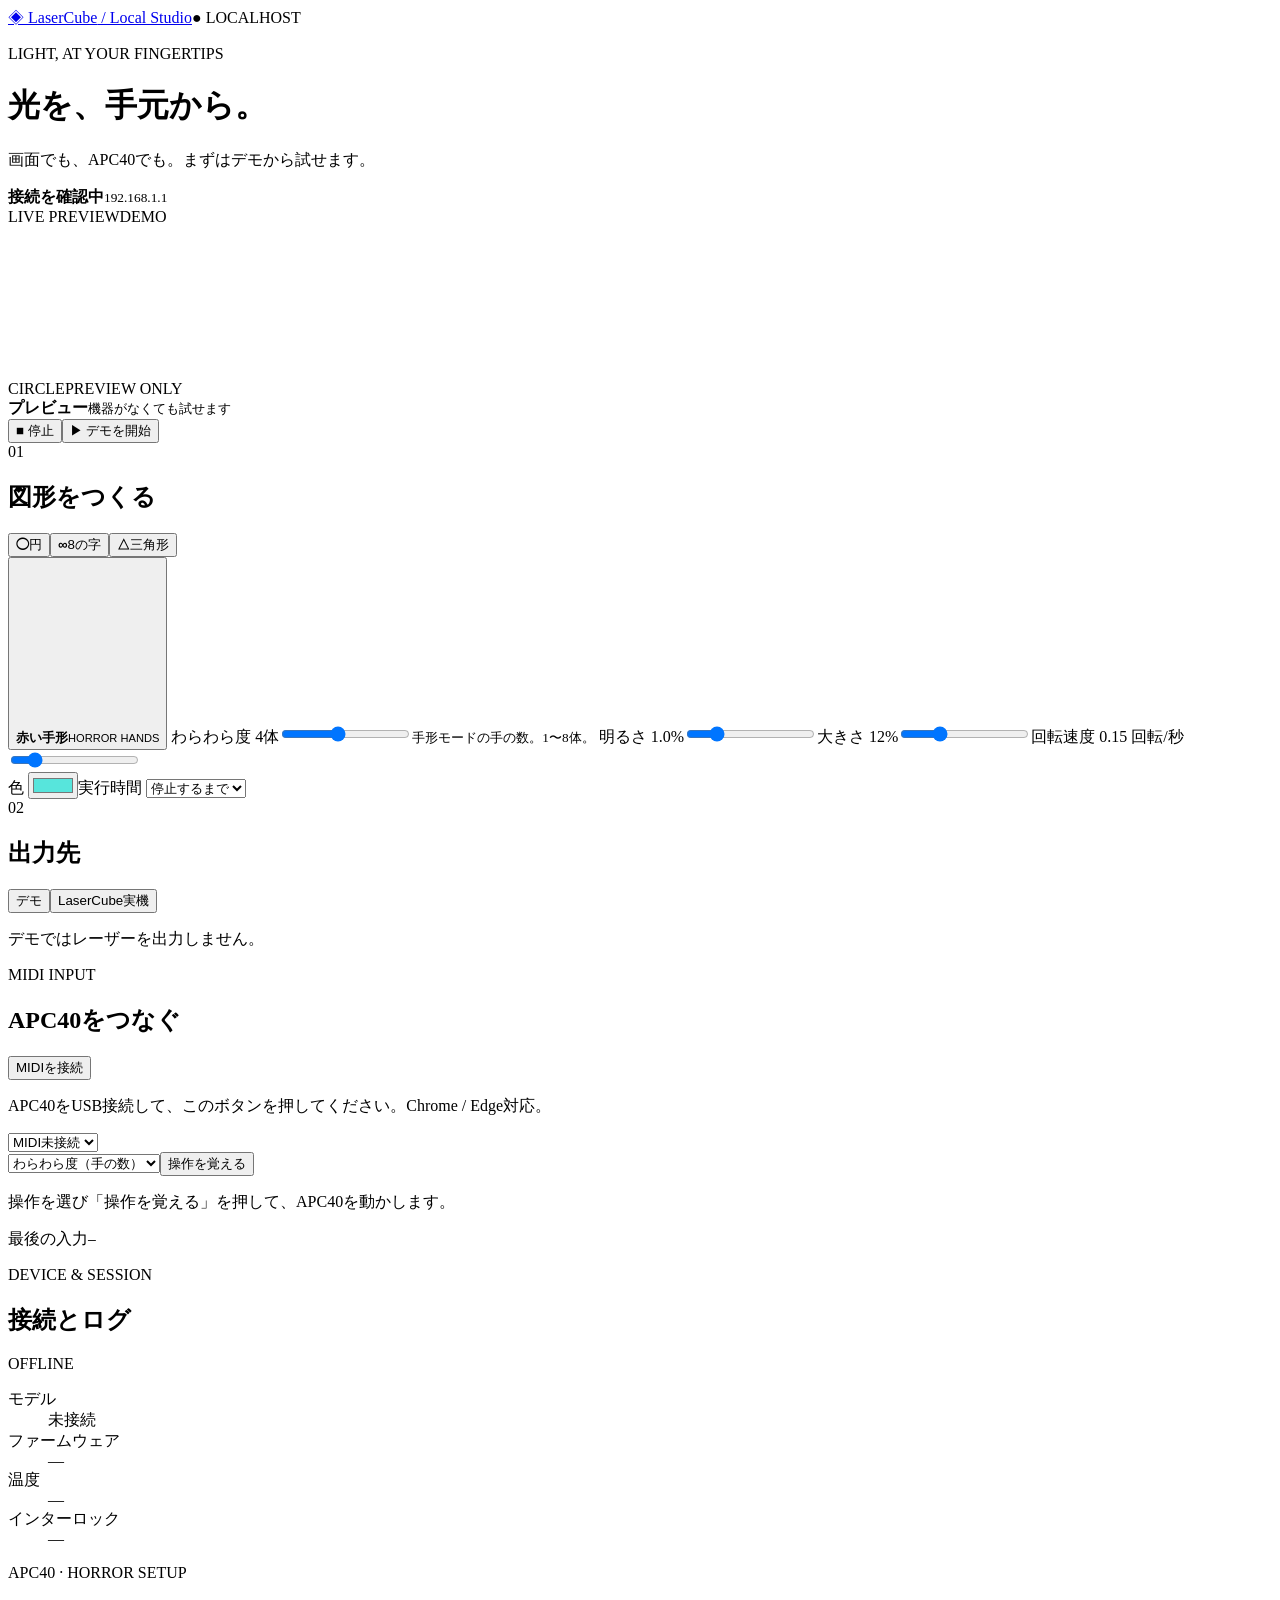
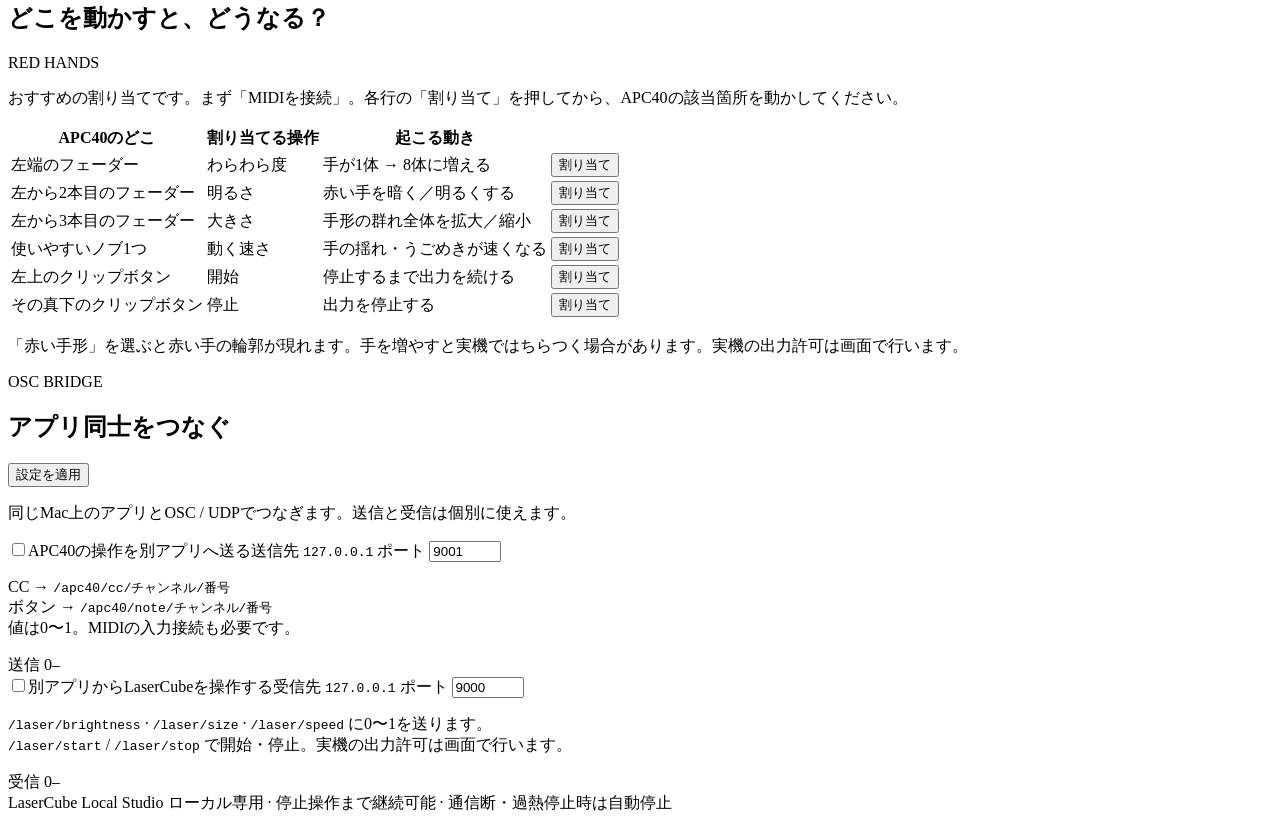
==== static/index.html @ fa71aec2 "Add local LaserCube controller with MIDI and OSC support" ====
<!doctype html>
<html lang="ja">
<head>
  <meta charset="utf-8"><meta name="viewport" content="width=device-width,initial-scale=1">
  <title>LaserCube Local Studio</title><link rel="stylesheet" href="/style.css"><link rel="stylesheet" href="/osc.css"><link rel="stylesheet" href="/horror.css">
</head>
<body>
  <header><a class="brand" href="/">◈ <span>LaserCube<span class="brand-light"> / Local Studio</span></span></a><span class="local">● LOCALHOST</span></header>
  <main>
    <div class="intro"><div><p class="eyebrow">LIGHT, AT YOUR FINGERTIPS</p><h1>光を、手元から。</h1><p class="muted">画面でも、APC40でも。まずはデモから試せます。</p></div><div class="connection"><span id="connection-dot" class="dot"></span><div><strong id="connection-title">接続を確認中</strong><small id="device-address">192.168.1.1</small></div></div></div>
    <div class="studio">
      <section class="preview-panel"><div class="panel-top"><span>LIVE PREVIEW</span><span id="mode-badge" class="pill">DEMO</span></div><div class="canvas-wrap"><canvas id="preview" aria-label="レーザー図形のプレビュー"></canvas><div class="canvas-caption"><span id="preview-label">CIRCLE</span><span id="run-label">PREVIEW ONLY</span></div></div><div class="transport"><div><strong id="transport-title">プレビュー</strong><small id="transport-detail">機器がなくても試せます</small></div><div class="transport-buttons"><button id="stop" class="stop">■ 停止</button><button id="start" class="primary">▶ デモを開始</button></div></div></section>
      <aside class="controls"><div class="section-heading"><span>01</span><h2>図形をつくる</h2></div><div class="presets"><button class="preset selected" data-shape="circle"><b>◯</b>円</button><button class="preset" data-shape="eight"><b>∞</b>8の字</button><button class="preset" data-shape="triangle"><b>△</b>三角形</button></div><button class="hand-preset" data-shape="hands"><svg viewBox="-1.25 -1.5 2.5 2.9" aria-hidden="true"><path id="hand-icon"></path></svg><span><strong>赤い手形</strong><small>HORROR HANDS</small></span></button>
<label class="range-label">わらわら度 <output id="density-value">4体</output><input id="density" type="range" min="1" max="8" step="1" value="4"><small class="hint">手形モードの手の数。1〜8体。</small></label>
<label class="range-label">明るさ <output id="brightness-value">1.0%</output><input id="brightness" type="range" min="0" max="5" step="0.1" value="1"></label><label class="range-label">大きさ <output id="scale-value">12%</output><input id="scale" type="range" min="5" max="30" step="1" value="12"></label><label class="range-label"><span id="speed-caption">回転速度</span> <output id="speed-value">0.15 回転/秒</output><input id="speed" type="range" min="0" max="1" step="0.01" value="0.15"></label><div class="inline-fields"><label>色 <input id="colour" type="color" value="#57e5dc"></label><label>実行時間 <select id="duration"><option value="0" selected>停止するまで</option><option value="5">5秒</option><option value="15">15秒</option><option value="30">30秒</option></select></label></div><div class="mode-block"><div class="section-heading"><span>02</span><h2>出力先</h2></div><div class="mode-select"><button id="demo-mode" class="selected">デモ</button><button id="real-mode">LaserCube実機</button></div><p id="mode-description" class="hint">デモではレーザーを出力しません。</p><div id="arm-panel" hidden><label class="check"><input id="safety" type="checkbox">投影先と緊急停止手段を確認しました</label><p class="hint">低出力でも目に危険です。他のレーザー操作アプリを終了して使用してください。</p><button id="arm" class="outline full">実機への出力操作を許可</button></div></div></aside>
    </div>
    <div class="bottom-grid"><section class="card"><div class="card-heading"><div><p class="eyebrow">MIDI INPUT</p><h2>APC40をつなぐ</h2></div><button id="midi-connect" class="outline">MIDIを接続</button></div><p id="midi-status" class="hint">APC40をUSB接続して、このボタンを押してください。Chrome / Edge対応。</p><select id="midi-device" aria-label="MIDI入力機器"><option>MIDI未接続</option></select><div class="learn-row"><select id="learn-action" aria-label="割り当てる操作"><option value="density">わらわら度（手の数）</option><option value="brightness">明るさ</option><option value="scale">大きさ</option><option value="speed">回転速度</option><option value="next">図形を切り替える</option><option value="start">開始</option><option value="stop">停止</option></select><button id="learn" class="outline">操作を覚える</button></div><p id="learn-help" class="hint">操作を選び「操作を覚える」を押して、APC40を動かします。</p><div id="bindings" class="bindings"></div><div class="midi-last"><span>最後の入力</span><code id="midi-last">—</code></div></section><section class="card"><div class="card-heading"><div><p class="eyebrow">DEVICE & SESSION</p><h2>接続とログ</h2></div><span id="device-pill" class="pill light">OFFLINE</span></div><dl class="device-data"><div><dt>モデル</dt><dd id="device-model">未接続</dd></div><div><dt>ファームウェア</dt><dd id="device-fw">—</dd></div><div><dt>温度</dt><dd id="device-temp">—</dd></div><div><dt>インターロック</dt><dd id="device-lock">—</dd></div></dl><div id="events" class="events" aria-live="polite"></div></section></div>
    <section class="card horror-guide">
  <div class="card-heading"><div><p class="eyebrow">APC40 · HORROR SETUP</p><h2>どこを動かすと、どうなる？</h2></div><span class="pill horror-pill">RED HANDS</span></div>
  <p class="hint">おすすめの割り当てです。まず「MIDIを接続」。各行の「割り当て」を押してから、APC40の該当箇所を動かしてください。</p>
  <div class="guide-scroll"><table><thead><tr><th>APC40のどこ</th><th>割り当てる操作</th><th>起こる動き</th><th></th></tr></thead><tbody>
    <tr><td>左端のフェーダー</td><td>わらわら度</td><td>手が1体 → 8体に増える</td><td><button data-learn="density" class="outline">割り当て</button></td></tr>
    <tr><td>左から2本目のフェーダー</td><td>明るさ</td><td>赤い手を暗く／明るくする</td><td><button data-learn="brightness" class="outline">割り当て</button></td></tr>
    <tr><td>左から3本目のフェーダー</td><td>大きさ</td><td>手形の群れ全体を拡大／縮小</td><td><button data-learn="scale" class="outline">割り当て</button></td></tr>
    <tr><td>使いやすいノブ1つ</td><td>動く速さ</td><td>手の揺れ・うごめきが速くなる</td><td><button data-learn="speed" class="outline">割り当て</button></td></tr>
    <tr><td>左上のクリップボタン</td><td>開始</td><td>停止するまで出力を続ける</td><td><button data-learn="start" class="outline">割り当て</button></td></tr>
    <tr><td>その真下のクリップボタン</td><td>停止</td><td>出力を停止する</td><td><button data-learn="stop" class="outline">割り当て</button></td></tr>
  </tbody></table></div>
  <p class="hint">「赤い手形」を選ぶと赤い手の輪郭が現れます。手を増やすと実機ではちらつく場合があります。実機の出力許可は画面で行います。</p>
</section>
<section class="card osc-card"><div class="card-heading"><div><p class="eyebrow">OSC BRIDGE</p><h2>アプリ同士をつなぐ</h2></div><button id="osc-save" class="outline">設定を適用</button></div><p class="hint">同じMac上のアプリとOSC / UDPでつなぎます。送信と受信は個別に使えます。</p><div class="osc-columns"><div><label class="check"><input id="osc-tx" type="checkbox">APC40の操作を別アプリへ送る</label><label class="osc-port">送信先 <code>127.0.0.1</code> ポート <input id="osc-tx-port" type="number" min="1024" max="65535" value="9001"></label><p class="hint">CC → <code>/apc40/cc/チャンネル/番号</code><br>ボタン → <code>/apc40/note/チャンネル/番号</code><br>値は0〜1。MIDIの入力接続も必要です。</p><div class="midi-last"><span id="osc-sent">送信 0</span><code id="osc-last-tx">—</code></div></div><div><label class="check"><input id="osc-rx" type="checkbox">別アプリからLaserCubeを操作する</label><label class="osc-port">受信先 <code>127.0.0.1</code> ポート <input id="osc-rx-port" type="number" min="1024" max="65535" value="9000"></label><p class="hint"><code>/laser/brightness</code> · <code>/laser/size</code> · <code>/laser/speed</code> に0〜1を送ります。<br><code>/laser/start</code> / <code>/laser/stop</code> で開始・停止。実機の出力許可は画面で行います。</p><div class="midi-last"><span id="osc-received">受信 0</span><code id="osc-last-rx">—</code></div></div></div><p id="osc-error" class="hint" role="status" hidden></p></section>
    <p id="thermal-notice" class="hint" role="status" hidden></p>
    <p id="message" class="message" role="status" hidden></p>
  </main><footer>LaserCube Local Studio <span>ローカル専用 · 停止操作まで継続可能 · 通信断・過熱停止時は自動停止</span></footer>
  <script src="/app.js"></script>
</body></html>
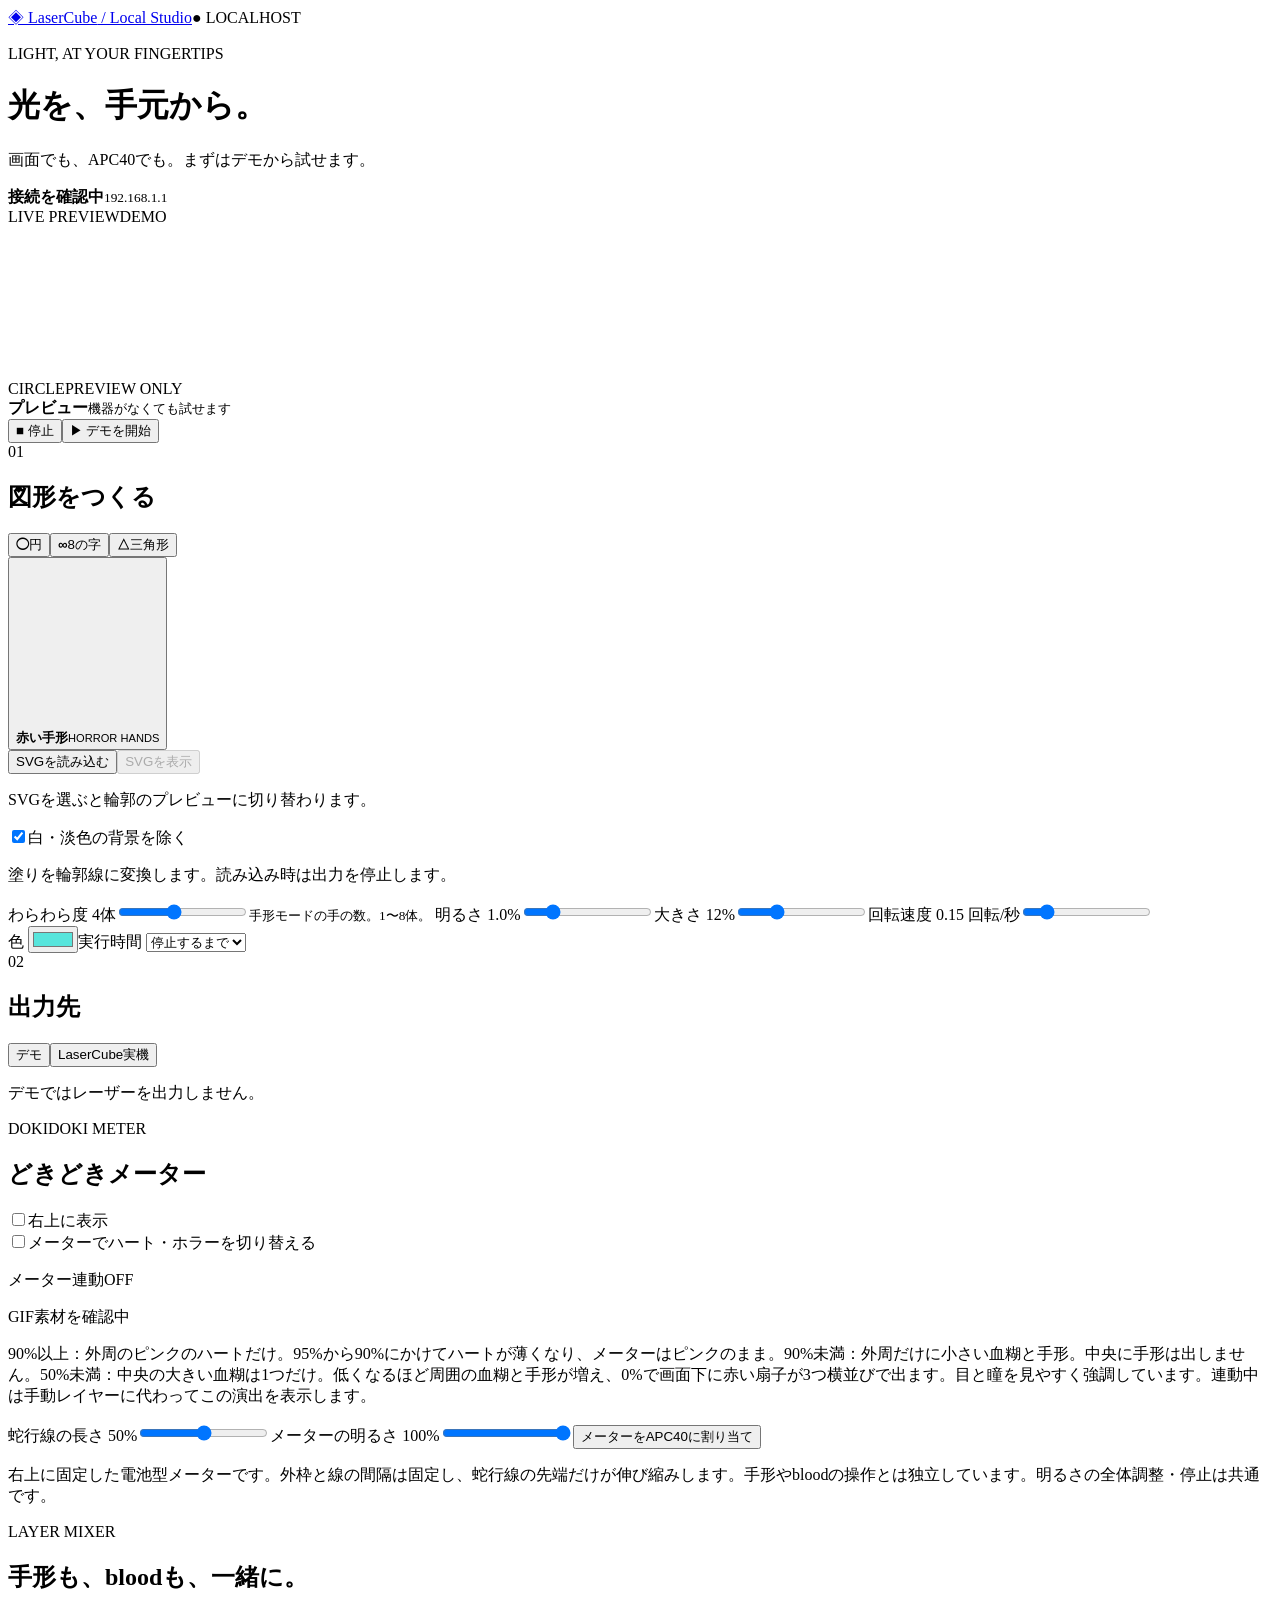
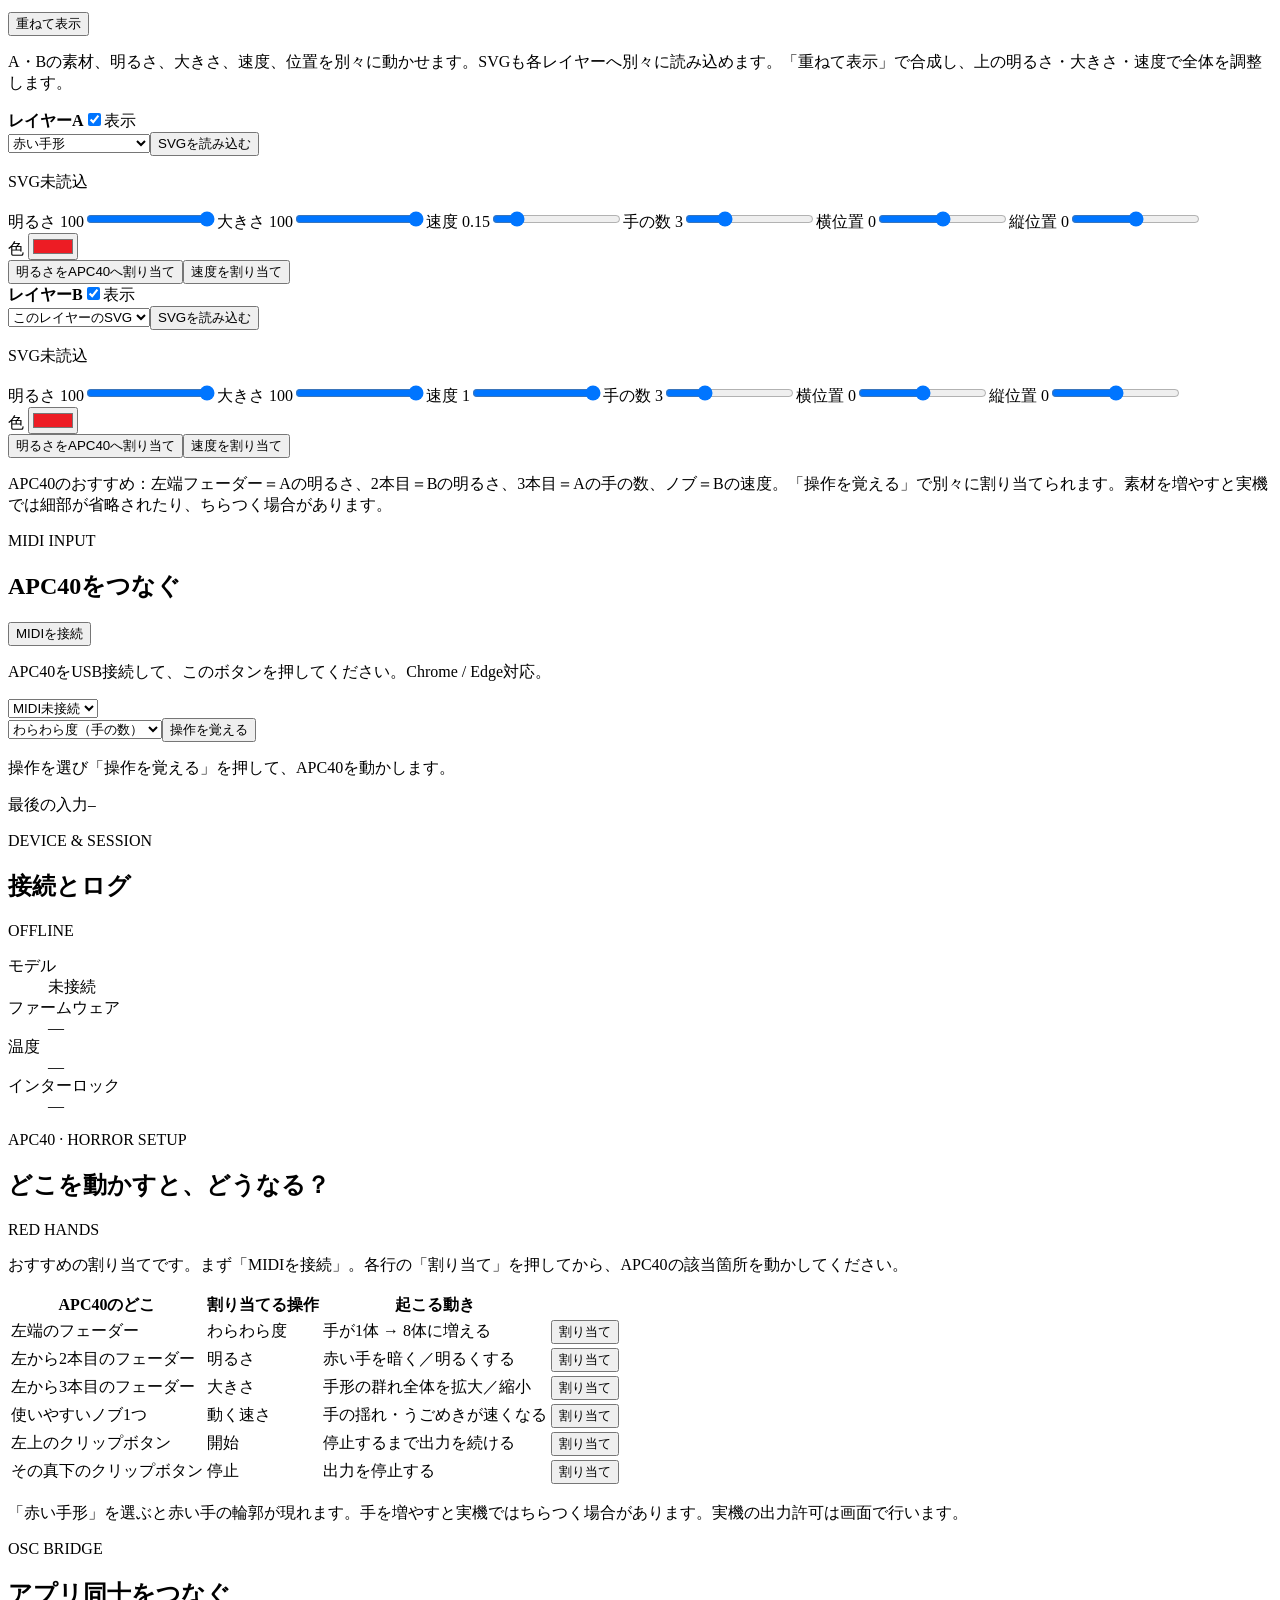
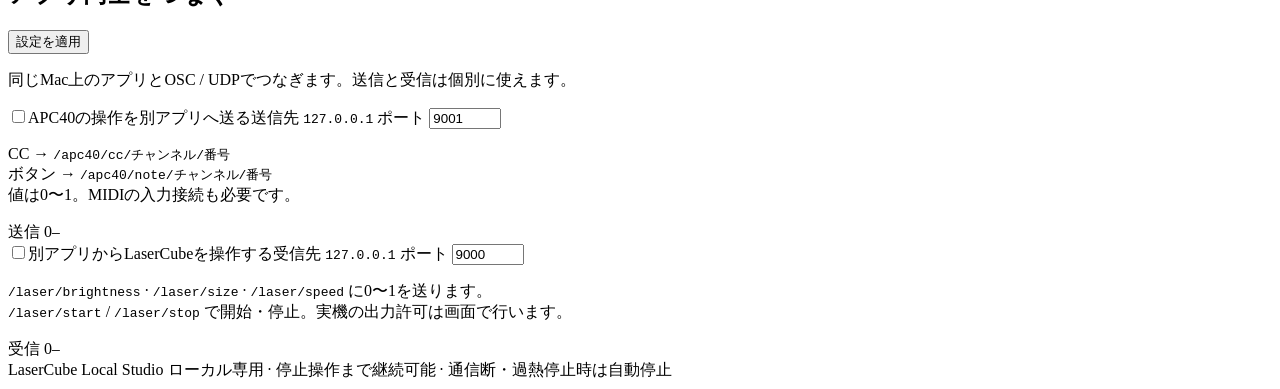
==== commit bd0cc41d: "Add reproducible meter-driven horror show with bundled GIF assets" ====
--- a/static/index.html
+++ b/static/index.html
@@ -11,10 +11,13 @@
     <div class="studio">
       <section class="preview-panel"><div class="panel-top"><span>LIVE PREVIEW</span><span id="mode-badge" class="pill">DEMO</span></div><div class="canvas-wrap"><canvas id="preview" aria-label="レーザー図形のプレビュー"></canvas><div class="canvas-caption"><span id="preview-label">CIRCLE</span><span id="run-label">PREVIEW ONLY</span></div></div><div class="transport"><div><strong id="transport-title">プレビュー</strong><small id="transport-detail">機器がなくても試せます</small></div><div class="transport-buttons"><button id="stop" class="stop">■ 停止</button><button id="start" class="primary">▶ デモを開始</button></div></div></section>
       <aside class="controls"><div class="section-heading"><span>01</span><h2>図形をつくる</h2></div><div class="presets"><button class="preset selected" data-shape="circle"><b>◯</b>円</button><button class="preset" data-shape="eight"><b>∞</b>8の字</button><button class="preset" data-shape="triangle"><b>△</b>三角形</button></div><button class="hand-preset" data-shape="hands"><svg viewBox="-1.25 -1.5 2.5 2.9" aria-hidden="true"><path id="hand-icon"></path></svg><span><strong>赤い手形</strong><small>HORROR HANDS</small></span></button>
+<div class="svg-tools"><div class="svg-buttons"><button id="svg-load" class="outline">SVGを読み込む</button><button id="svg-preset" class="outline" data-shape="svg" disabled>SVGを表示</button></div><input id="svg-file" type="file" accept=".svg,image/svg+xml" hidden><p id="svg-info" class="hint" aria-live="polite">SVGを選ぶと輪郭のプレビューに切り替わります。</p><label class="check"><input id="svg-ignore-pale" type="checkbox" checked>白・淡色の背景を除く</label><p id="svg-notes" class="hint">塗りを輪郭線に変換します。読み込み時は出力を停止します。</p></div>
 <label class="range-label">わらわら度 <output id="density-value">4体</output><input id="density" type="range" min="1" max="8" step="1" value="4"><small class="hint">手形モードの手の数。1〜8体。</small></label>
-<label class="range-label">明るさ <output id="brightness-value">1.0%</output><input id="brightness" type="range" min="0" max="5" step="0.1" value="1"></label><label class="range-label">大きさ <output id="scale-value">12%</output><input id="scale" type="range" min="5" max="30" step="1" value="12"></label><label class="range-label"><span id="speed-caption">回転速度</span> <output id="speed-value">0.15 回転/秒</output><input id="speed" type="range" min="0" max="1" step="0.01" value="0.15"></label><div class="inline-fields"><label>色 <input id="colour" type="color" value="#57e5dc"></label><label>実行時間 <select id="duration"><option value="0" selected>停止するまで</option><option value="5">5秒</option><option value="15">15秒</option><option value="30">30秒</option></select></label></div><div class="mode-block"><div class="section-heading"><span>02</span><h2>出力先</h2></div><div class="mode-select"><button id="demo-mode" class="selected">デモ</button><button id="real-mode">LaserCube実機</button></div><p id="mode-description" class="hint">デモではレーザーを出力しません。</p><div id="arm-panel" hidden><label class="check"><input id="safety" type="checkbox">投影先と緊急停止手段を確認しました</label><p class="hint">低出力でも目に危険です。他のレーザー操作アプリを終了して使用してください。</p><button id="arm" class="outline full">実機への出力操作を許可</button></div></div></aside>
+<label class="range-label"><span id="brightness-caption">明るさ</span> <output id="brightness-value">1.0%</output><input id="brightness" type="range" min="0" max="5" step="0.1" value="1"></label><label class="range-label"><span id="scale-caption">大きさ</span> <output id="scale-value">12%</output><input id="scale" type="range" min="5" max="30" step="1" value="12"></label><label class="range-label"><span id="speed-caption">回転速度</span> <output id="speed-value">0.15 回転/秒</output><input id="speed" type="range" min="0" max="1" step="0.01" value="0.15"></label><div class="inline-fields"><label>色 <input id="colour" type="color" value="#57e5dc"></label><label>実行時間 <select id="duration"><option value="0" selected>停止するまで</option><option value="5">5秒</option><option value="15">15秒</option><option value="30">30秒</option></select></label></div><div class="mode-block"><div class="section-heading"><span>02</span><h2>出力先</h2></div><div class="mode-select"><button id="demo-mode" class="selected">デモ</button><button id="real-mode">LaserCube実機</button></div><p id="mode-description" class="hint">デモではレーザーを出力しません。</p><div id="arm-panel" hidden><label class="check"><input id="safety" type="checkbox">投影先と緊急停止手段を確認しました</label><p class="hint">低出力でも目に危険です。他のレーザー操作アプリを終了して使用してください。</p><button id="arm" class="outline full">実機への出力操作を許可</button></div></div></aside>
     </div>
-    <div class="bottom-grid"><section class="card"><div class="card-heading"><div><p class="eyebrow">MIDI INPUT</p><h2>APC40をつなぐ</h2></div><button id="midi-connect" class="outline">MIDIを接続</button></div><p id="midi-status" class="hint">APC40をUSB接続して、このボタンを押してください。Chrome / Edge対応。</p><select id="midi-device" aria-label="MIDI入力機器"><option>MIDI未接続</option></select><div class="learn-row"><select id="learn-action" aria-label="割り当てる操作"><option value="density">わらわら度（手の数）</option><option value="brightness">明るさ</option><option value="scale">大きさ</option><option value="speed">回転速度</option><option value="next">図形を切り替える</option><option value="start">開始</option><option value="stop">停止</option></select><button id="learn" class="outline">操作を覚える</button></div><p id="learn-help" class="hint">操作を選び「操作を覚える」を押して、APC40を動かします。</p><div id="bindings" class="bindings"></div><div class="midi-last"><span>最後の入力</span><code id="midi-last">—</code></div></section><section class="card"><div class="card-heading"><div><p class="eyebrow">DEVICE & SESSION</p><h2>接続とログ</h2></div><span id="device-pill" class="pill light">OFFLINE</span></div><dl class="device-data"><div><dt>モデル</dt><dd id="device-model">未接続</dd></div><div><dt>ファームウェア</dt><dd id="device-fw">—</dd></div><div><dt>温度</dt><dd id="device-temp">—</dd></div><div><dt>インターロック</dt><dd id="device-lock">—</dd></div></dl><div id="events" class="events" aria-live="polite"></div></section></div>
+    <section class="card meter-controls"><div class="card-heading"><div><p class="eyebrow">DOKIDOKI METER</p><h2>どきどきメーター</h2></div><label class="check"><input id="gauge-enabled" type="checkbox">右上に表示</label></div><label class="check"><input id="gauge-reactive" type="checkbox">メーターでハート・ホラーを切り替える</label><p id="horror-status" class="hint" aria-live="polite">メーター連動OFF</p><p id="effect-file-info" class="hint">GIF素材を確認中</p><p class="hint">90%以上：外周のピンクのハートだけ。95%から90%にかけてハートが薄くなり、メーターはピンクのまま。90%未満：外周だけに小さい血糊と手形。中央に手形は出しません。50%未満：中央の大きい血糊は1つだけ。低くなるほど周囲の血糊と手形が増え、0%で画面下に赤い扇子が3つ横並びで出ます。目と瞳を見やすく強調しています。連動中は手動レイヤーに代わってこの演出を表示します。</p><div class="meter-sliders"><label class="range-label">蛇行線の長さ <output id="gauge-value-label">50%</output><input id="gauge-value" type="range" min="0" max="100" step="1" value="50"></label><label class="range-label">メーターの明るさ <output id="gauge-brightness-label">100%</output><input id="gauge-brightness" type="range" min="0" max="100" step="1" value="100"></label><button class="outline" data-learn="gauge_value">メーターをAPC40に割り当て</button></div><p class="hint">右上に固定した電池型メーターです。外枠と線の間隔は固定し、蛇行線の先端だけが伸び縮みします。手形やbloodの操作とは独立しています。明るさの全体調整・停止は共通です。</p></section>
+    <section class="card layer-mixer"><div class="card-heading"><div><p class="eyebrow">LAYER MIXER</p><h2>手形も、bloodも、一緒に。</h2></div><button id="layers-preset" class="outline" data-shape="layers">重ねて表示</button></div><p class="hint">A・Bの素材、明るさ、大きさ、速度、位置を別々に動かせます。SVGも各レイヤーへ別々に読み込めます。「重ねて表示」で合成し、上の明るさ・大きさ・速度で全体を調整します。</p><div class="layer-grid"><article class="layer-card"><div class="layer-title"><strong>レイヤーA</strong><label class="check"><input type="checkbox" data-layer="0" data-field="enabled" checked>表示</label></div><div class="layer-source"><select data-layer="0" data-field="shape" aria-label="レイヤーAの素材"><option value="hands" selected>赤い手形</option><option value="svg">このレイヤーのSVG</option><option value="circle">円</option><option value="eight">8の字</option><option value="triangle">三角形</option></select><button class="outline" id="layer-0-load">SVGを読み込む</button><input type="file" accept=".svg,image/svg+xml" id="layer-0-file" hidden></div><p id="layer-0-file-info" class="hint" aria-live="polite">SVG未読込</p><div class="layer-fields"><label class="range-label">明るさ <output id="layer-0-brightness-value">100</output><input type="range" data-layer="0" data-field="brightness" aria-label="レイヤーAの明るさ" min="0" max="100" step="1" value="100"></label><label class="range-label">大きさ <output id="layer-0-scale-value">100</output><input type="range" data-layer="0" data-field="scale" aria-label="レイヤーAの大きさ" min="10" max="100" step="1" value="100"></label><label class="range-label">速度 <output id="layer-0-speed-value">0.15</output><input type="range" data-layer="0" data-field="speed" aria-label="レイヤーAの速度" min="0" max="1" step="0.01" value="0.15"></label><label class="range-label">手の数 <output id="layer-0-density-value">3</output><input type="range" data-layer="0" data-field="density" aria-label="レイヤーAの手の数" min="1" max="8" step="1" value="3"></label><label class="range-label">横位置 <output id="layer-0-x-value">0</output><input type="range" data-layer="0" data-field="x" aria-label="レイヤーAの横位置" min="-100" max="100" step="1" value="0"></label><label class="range-label">縦位置 <output id="layer-0-y-value">0</output><input type="range" data-layer="0" data-field="y" aria-label="レイヤーAの縦位置" min="-100" max="100" step="1" value="0"></label></div><label class="layer-colour">色 <input type="color" data-layer="0" data-field="colour" value="#ed1c24"></label><div class="layer-learn"><button class="outline" data-learn="layer0_brightness">明るさをAPC40へ割り当て</button><button class="outline" data-learn="layer0_speed">速度を割り当て</button></div></article><article class="layer-card"><div class="layer-title"><strong>レイヤーB</strong><label class="check"><input type="checkbox" data-layer="1" data-field="enabled" checked>表示</label></div><div class="layer-source"><select data-layer="1" data-field="shape" aria-label="レイヤーBの素材"><option value="hands">赤い手形</option><option value="svg" selected>このレイヤーのSVG</option><option value="circle">円</option><option value="eight">8の字</option><option value="triangle">三角形</option></select><button class="outline" id="layer-1-load">SVGを読み込む</button><input type="file" accept=".svg,image/svg+xml" id="layer-1-file" hidden></div><p id="layer-1-file-info" class="hint" aria-live="polite">SVG未読込</p><div class="layer-fields"><label class="range-label">明るさ <output id="layer-1-brightness-value">100</output><input type="range" data-layer="1" data-field="brightness" aria-label="レイヤーBの明るさ" min="0" max="100" step="1" value="100"></label><label class="range-label">大きさ <output id="layer-1-scale-value">100</output><input type="range" data-layer="1" data-field="scale" aria-label="レイヤーBの大きさ" min="10" max="100" step="1" value="100"></label><label class="range-label">速度 <output id="layer-1-speed-value">1</output><input type="range" data-layer="1" data-field="speed" aria-label="レイヤーBの速度" min="0" max="1" step="0.01" value="1"></label><label class="range-label">手の数 <output id="layer-1-density-value">3</output><input type="range" data-layer="1" data-field="density" aria-label="レイヤーBの手の数" min="1" max="8" step="1" value="3"></label><label class="range-label">横位置 <output id="layer-1-x-value">0</output><input type="range" data-layer="1" data-field="x" aria-label="レイヤーBの横位置" min="-100" max="100" step="1" value="0"></label><label class="range-label">縦位置 <output id="layer-1-y-value">0</output><input type="range" data-layer="1" data-field="y" aria-label="レイヤーBの縦位置" min="-100" max="100" step="1" value="0"></label></div><label class="layer-colour">色 <input type="color" data-layer="1" data-field="colour" value="#ed1c24"></label><div class="layer-learn"><button class="outline" data-learn="layer1_brightness">明るさをAPC40へ割り当て</button><button class="outline" data-learn="layer1_speed">速度を割り当て</button></div></article></div><p class="hint">APC40のおすすめ：左端フェーダー＝Aの明るさ、2本目＝Bの明るさ、3本目＝Aの手の数、ノブ＝Bの速度。「操作を覚える」で別々に割り当てられます。素材を増やすと実機では細部が省略されたり、ちらつく場合があります。</p></section>
+    <div class="bottom-grid"><section class="card"><div class="card-heading"><div><p class="eyebrow">MIDI INPUT</p><h2>APC40をつなぐ</h2></div><button id="midi-connect" class="outline">MIDIを接続</button></div><p id="midi-status" class="hint">APC40をUSB接続して、このボタンを押してください。Chrome / Edge対応。</p><select id="midi-device" aria-label="MIDI入力機器"><option>MIDI未接続</option></select><div class="learn-row"><select id="learn-action" aria-label="割り当てる操作"><option value="density">わらわら度（手の数）</option><option value="brightness">明るさ</option><option value="scale">大きさ</option><option value="speed">回転速度</option><option value="next">図形を切り替える</option><option value="start">開始</option><option value="stop">停止</option><optgroup label="どきどきメーター"><option value="gauge_value">蛇行線の長さ</option><option value="gauge_brightness">メーターの明るさ</option><option value="gauge_enabled">メーターの表示切替</option></optgroup><optgroup label="レイヤーA"><option value="layer0_brightness">A：明るさ</option><option value="layer0_scale">A：大きさ</option><option value="layer0_speed">A：速度</option><option value="layer0_density">A：手の数</option><option value="layer0_x">A：横位置</option><option value="layer0_y">A：縦位置</option><option value="layer0_enabled">A：表示切替</option></optgroup><optgroup label="レイヤーB"><option value="layer1_brightness">B：明るさ</option><option value="layer1_scale">B：大きさ</option><option value="layer1_speed">B：速度</option><option value="layer1_density">B：手の数</option><option value="layer1_x">B：横位置</option><option value="layer1_y">B：縦位置</option><option value="layer1_enabled">B：表示切替</option></optgroup></select><button id="learn" class="outline">操作を覚える</button></div><p id="learn-help" class="hint">操作を選び「操作を覚える」を押して、APC40を動かします。</p><div id="bindings" class="bindings"></div><div class="midi-last"><span>最後の入力</span><code id="midi-last">—</code></div></section><section class="card"><div class="card-heading"><div><p class="eyebrow">DEVICE & SESSION</p><h2>接続とログ</h2></div><span id="device-pill" class="pill light">OFFLINE</span></div><dl class="device-data"><div><dt>モデル</dt><dd id="device-model">未接続</dd></div><div><dt>ファームウェア</dt><dd id="device-fw">—</dd></div><div><dt>温度</dt><dd id="device-temp">—</dd></div><div><dt>インターロック</dt><dd id="device-lock">—</dd></div></dl><div id="events" class="events" aria-live="polite"></div></section></div>
     <section class="card horror-guide">
   <div class="card-heading"><div><p class="eyebrow">APC40 · HORROR SETUP</p><h2>どこを動かすと、どうなる？</h2></div><span class="pill horror-pill">RED HANDS</span></div>
   <p class="hint">おすすめの割り当てです。まず「MIDIを接続」。各行の「割り当て」を押してから、APC40の該当箇所を動かしてください。</p>
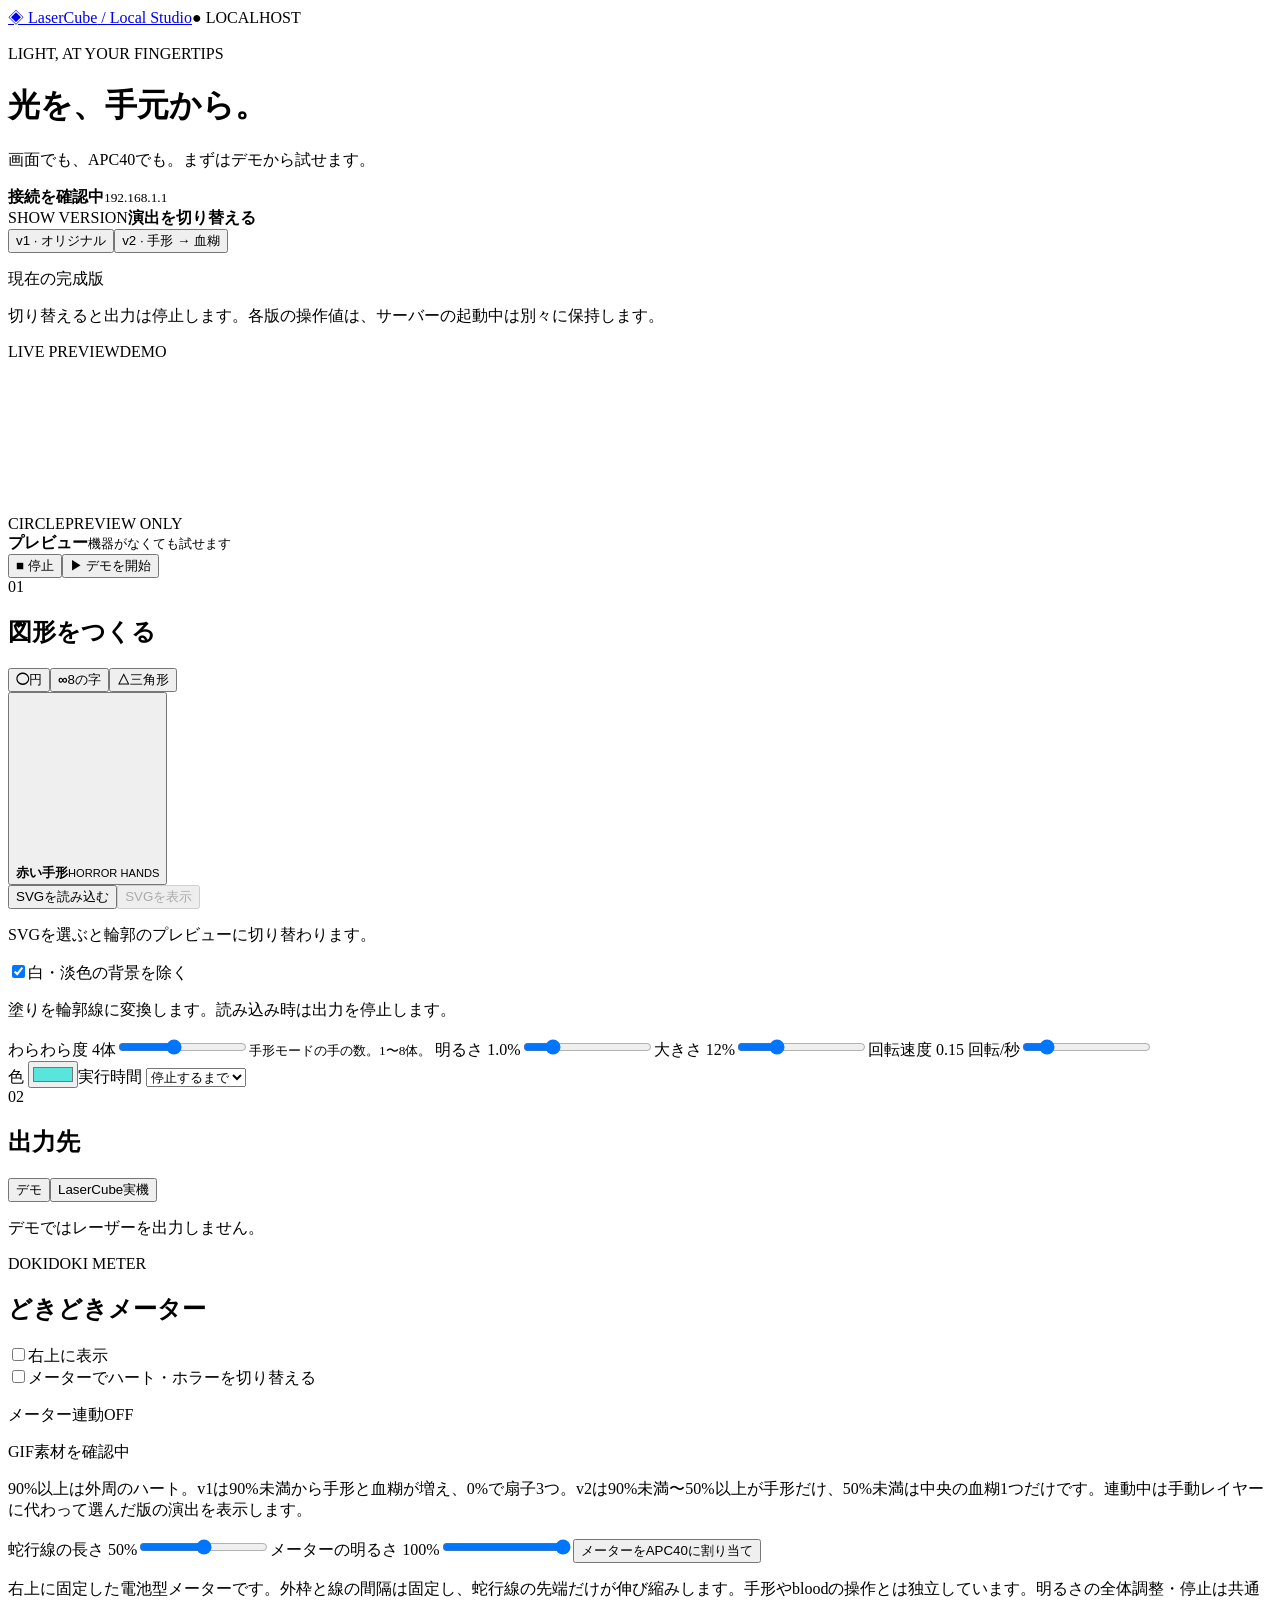
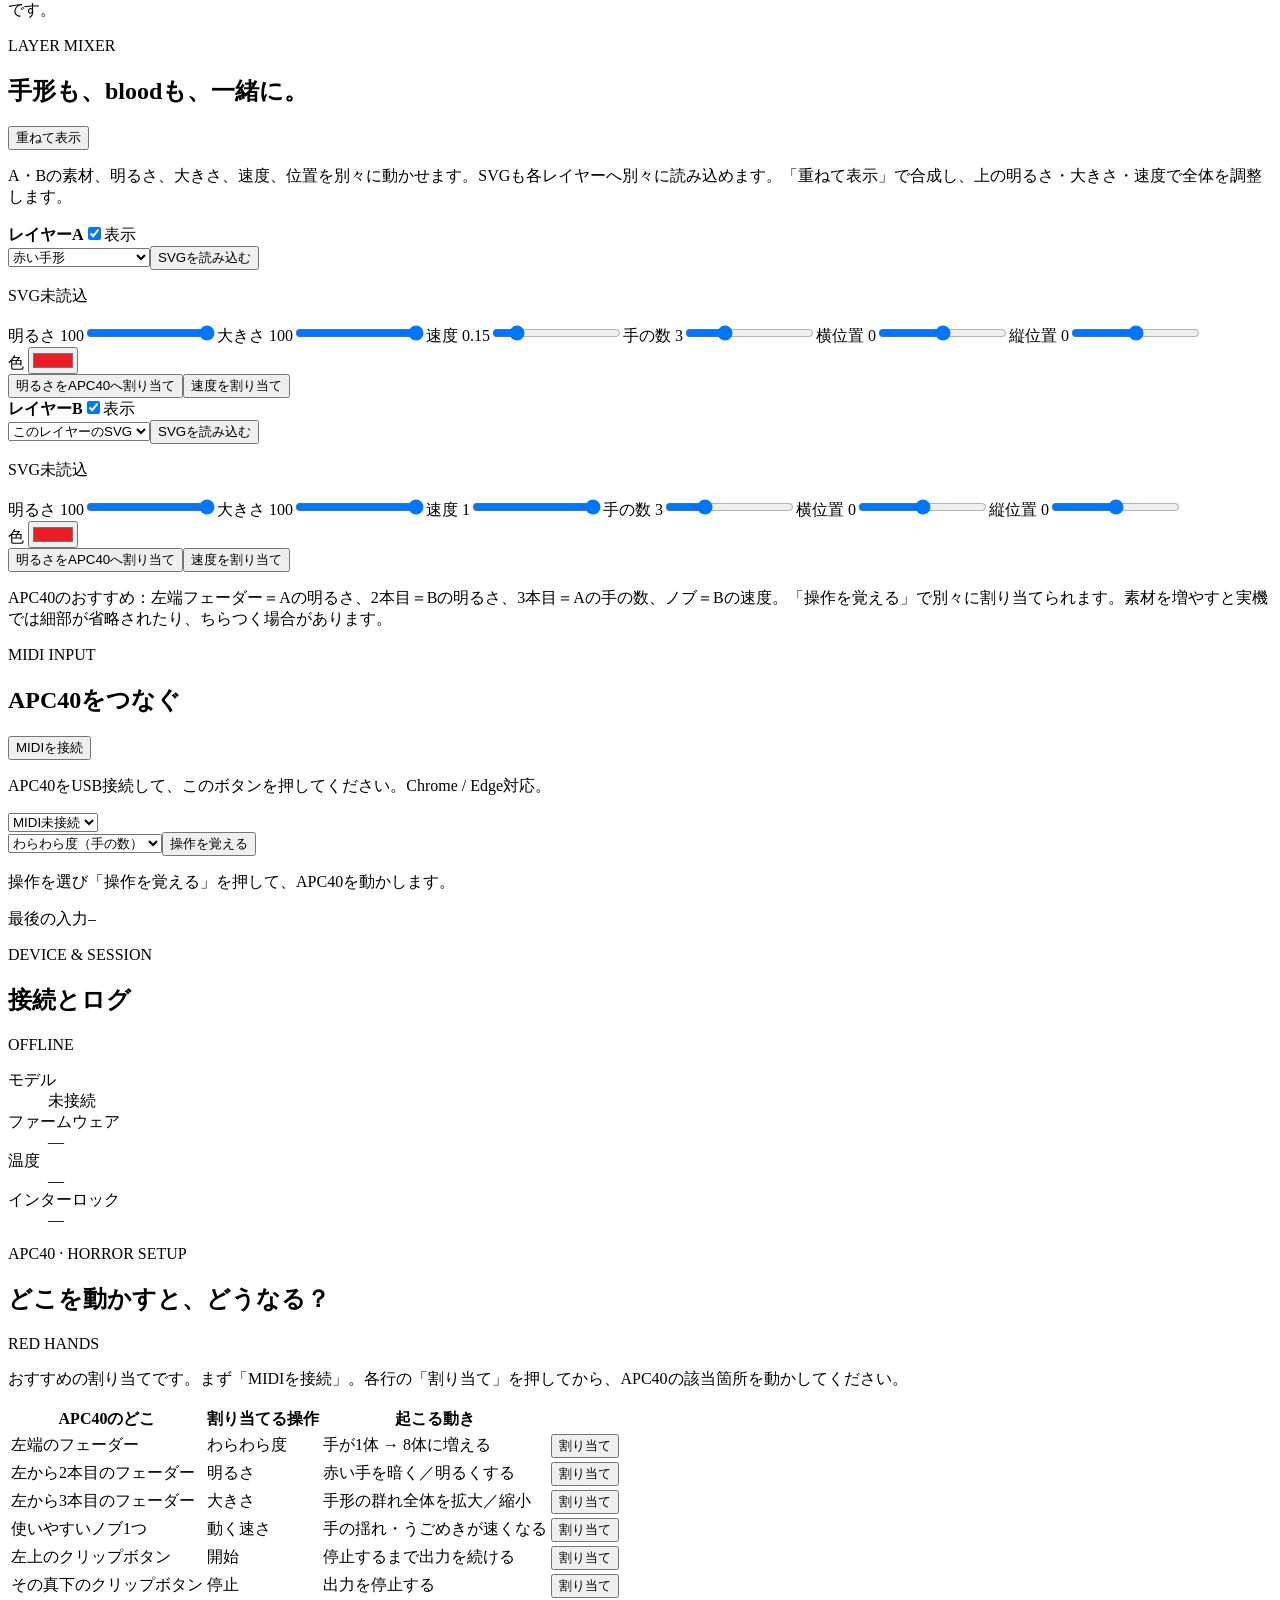
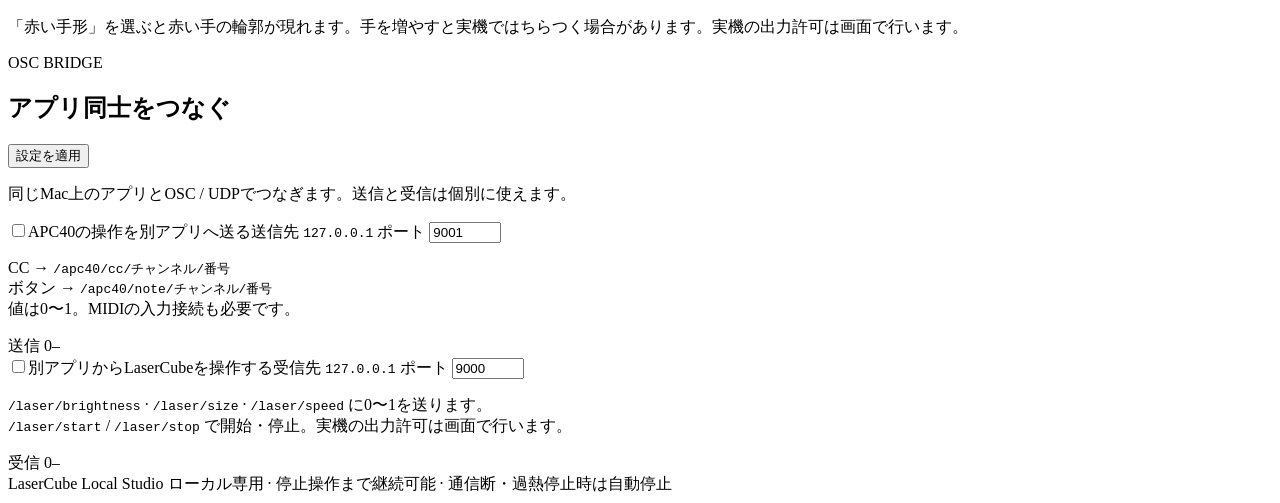
==== commit 9231a55e: "Preserve v1 and add a separate v2 hands-to-blood show" ====
--- a/static/index.html
+++ b/static/index.html
@@ -8,6 +8,7 @@
   <header><a class="brand" href="/">◈ <span>LaserCube<span class="brand-light"> / Local Studio</span></span></a><span class="local">● LOCALHOST</span></header>
   <main>
     <div class="intro"><div><p class="eyebrow">LIGHT, AT YOUR FINGERTIPS</p><h1>光を、手元から。</h1><p class="muted">画面でも、APC40でも。まずはデモから試せます。</p></div><div class="connection"><span id="connection-dot" class="dot"></span><div><strong id="connection-title">接続を確認中</strong><small id="device-address">192.168.1.1</small></div></div></div>
+    <section class="show-switch"><div><span class="eyebrow">SHOW VERSION</span><strong>演出を切り替える</strong></div><div class="show-buttons"><button id="show-v1" class="outline selected">v1 · オリジナル</button><button id="show-v2" class="outline">v2 · 手形 → 血糊</button></div><p id="show-description" class="hint">現在の完成版</p><p class="hint">切り替えると出力は停止します。各版の操作値は、サーバーの起動中は別々に保持します。</p></section>
     <div class="studio">
       <section class="preview-panel"><div class="panel-top"><span>LIVE PREVIEW</span><span id="mode-badge" class="pill">DEMO</span></div><div class="canvas-wrap"><canvas id="preview" aria-label="レーザー図形のプレビュー"></canvas><div class="canvas-caption"><span id="preview-label">CIRCLE</span><span id="run-label">PREVIEW ONLY</span></div></div><div class="transport"><div><strong id="transport-title">プレビュー</strong><small id="transport-detail">機器がなくても試せます</small></div><div class="transport-buttons"><button id="stop" class="stop">■ 停止</button><button id="start" class="primary">▶ デモを開始</button></div></div></section>
       <aside class="controls"><div class="section-heading"><span>01</span><h2>図形をつくる</h2></div><div class="presets"><button class="preset selected" data-shape="circle"><b>◯</b>円</button><button class="preset" data-shape="eight"><b>∞</b>8の字</button><button class="preset" data-shape="triangle"><b>△</b>三角形</button></div><button class="hand-preset" data-shape="hands"><svg viewBox="-1.25 -1.5 2.5 2.9" aria-hidden="true"><path id="hand-icon"></path></svg><span><strong>赤い手形</strong><small>HORROR HANDS</small></span></button>
@@ -15,7 +16,7 @@
 <label class="range-label">わらわら度 <output id="density-value">4体</output><input id="density" type="range" min="1" max="8" step="1" value="4"><small class="hint">手形モードの手の数。1〜8体。</small></label>
 <label class="range-label"><span id="brightness-caption">明るさ</span> <output id="brightness-value">1.0%</output><input id="brightness" type="range" min="0" max="5" step="0.1" value="1"></label><label class="range-label"><span id="scale-caption">大きさ</span> <output id="scale-value">12%</output><input id="scale" type="range" min="5" max="30" step="1" value="12"></label><label class="range-label"><span id="speed-caption">回転速度</span> <output id="speed-value">0.15 回転/秒</output><input id="speed" type="range" min="0" max="1" step="0.01" value="0.15"></label><div class="inline-fields"><label>色 <input id="colour" type="color" value="#57e5dc"></label><label>実行時間 <select id="duration"><option value="0" selected>停止するまで</option><option value="5">5秒</option><option value="15">15秒</option><option value="30">30秒</option></select></label></div><div class="mode-block"><div class="section-heading"><span>02</span><h2>出力先</h2></div><div class="mode-select"><button id="demo-mode" class="selected">デモ</button><button id="real-mode">LaserCube実機</button></div><p id="mode-description" class="hint">デモではレーザーを出力しません。</p><div id="arm-panel" hidden><label class="check"><input id="safety" type="checkbox">投影先と緊急停止手段を確認しました</label><p class="hint">低出力でも目に危険です。他のレーザー操作アプリを終了して使用してください。</p><button id="arm" class="outline full">実機への出力操作を許可</button></div></div></aside>
     </div>
-    <section class="card meter-controls"><div class="card-heading"><div><p class="eyebrow">DOKIDOKI METER</p><h2>どきどきメーター</h2></div><label class="check"><input id="gauge-enabled" type="checkbox">右上に表示</label></div><label class="check"><input id="gauge-reactive" type="checkbox">メーターでハート・ホラーを切り替える</label><p id="horror-status" class="hint" aria-live="polite">メーター連動OFF</p><p id="effect-file-info" class="hint">GIF素材を確認中</p><p class="hint">90%以上：外周のピンクのハートだけ。95%から90%にかけてハートが薄くなり、メーターはピンクのまま。90%未満：外周だけに小さい血糊と手形。中央に手形は出しません。50%未満：中央の大きい血糊は1つだけ。低くなるほど周囲の血糊と手形が増え、0%で画面下に赤い扇子が3つ横並びで出ます。目と瞳を見やすく強調しています。連動中は手動レイヤーに代わってこの演出を表示します。</p><div class="meter-sliders"><label class="range-label">蛇行線の長さ <output id="gauge-value-label">50%</output><input id="gauge-value" type="range" min="0" max="100" step="1" value="50"></label><label class="range-label">メーターの明るさ <output id="gauge-brightness-label">100%</output><input id="gauge-brightness" type="range" min="0" max="100" step="1" value="100"></label><button class="outline" data-learn="gauge_value">メーターをAPC40に割り当て</button></div><p class="hint">右上に固定した電池型メーターです。外枠と線の間隔は固定し、蛇行線の先端だけが伸び縮みします。手形やbloodの操作とは独立しています。明るさの全体調整・停止は共通です。</p></section>
+    <section class="card meter-controls"><div class="card-heading"><div><p class="eyebrow">DOKIDOKI METER</p><h2>どきどきメーター</h2></div><label class="check"><input id="gauge-enabled" type="checkbox">右上に表示</label></div><label class="check"><input id="gauge-reactive" type="checkbox">メーターでハート・ホラーを切り替える</label><p id="horror-status" class="hint" aria-live="polite">メーター連動OFF</p><p id="effect-file-info" class="hint">GIF素材を確認中</p><p class="hint">90%以上は外周のハート。v1は90%未満から手形と血糊が増え、0%で扇子3つ。v2は90%未満〜50%以上が手形だけ、50%未満は中央の血糊1つだけです。連動中は手動レイヤーに代わって選んだ版の演出を表示します。</p><div class="meter-sliders"><label class="range-label">蛇行線の長さ <output id="gauge-value-label">50%</output><input id="gauge-value" type="range" min="0" max="100" step="1" value="50"></label><label class="range-label">メーターの明るさ <output id="gauge-brightness-label">100%</output><input id="gauge-brightness" type="range" min="0" max="100" step="1" value="100"></label><button class="outline" data-learn="gauge_value">メーターをAPC40に割り当て</button></div><p class="hint">右上に固定した電池型メーターです。外枠と線の間隔は固定し、蛇行線の先端だけが伸び縮みします。手形やbloodの操作とは独立しています。明るさの全体調整・停止は共通です。</p></section>
     <section class="card layer-mixer"><div class="card-heading"><div><p class="eyebrow">LAYER MIXER</p><h2>手形も、bloodも、一緒に。</h2></div><button id="layers-preset" class="outline" data-shape="layers">重ねて表示</button></div><p class="hint">A・Bの素材、明るさ、大きさ、速度、位置を別々に動かせます。SVGも各レイヤーへ別々に読み込めます。「重ねて表示」で合成し、上の明るさ・大きさ・速度で全体を調整します。</p><div class="layer-grid"><article class="layer-card"><div class="layer-title"><strong>レイヤーA</strong><label class="check"><input type="checkbox" data-layer="0" data-field="enabled" checked>表示</label></div><div class="layer-source"><select data-layer="0" data-field="shape" aria-label="レイヤーAの素材"><option value="hands" selected>赤い手形</option><option value="svg">このレイヤーのSVG</option><option value="circle">円</option><option value="eight">8の字</option><option value="triangle">三角形</option></select><button class="outline" id="layer-0-load">SVGを読み込む</button><input type="file" accept=".svg,image/svg+xml" id="layer-0-file" hidden></div><p id="layer-0-file-info" class="hint" aria-live="polite">SVG未読込</p><div class="layer-fields"><label class="range-label">明るさ <output id="layer-0-brightness-value">100</output><input type="range" data-layer="0" data-field="brightness" aria-label="レイヤーAの明るさ" min="0" max="100" step="1" value="100"></label><label class="range-label">大きさ <output id="layer-0-scale-value">100</output><input type="range" data-layer="0" data-field="scale" aria-label="レイヤーAの大きさ" min="10" max="100" step="1" value="100"></label><label class="range-label">速度 <output id="layer-0-speed-value">0.15</output><input type="range" data-layer="0" data-field="speed" aria-label="レイヤーAの速度" min="0" max="1" step="0.01" value="0.15"></label><label class="range-label">手の数 <output id="layer-0-density-value">3</output><input type="range" data-layer="0" data-field="density" aria-label="レイヤーAの手の数" min="1" max="8" step="1" value="3"></label><label class="range-label">横位置 <output id="layer-0-x-value">0</output><input type="range" data-layer="0" data-field="x" aria-label="レイヤーAの横位置" min="-100" max="100" step="1" value="0"></label><label class="range-label">縦位置 <output id="layer-0-y-value">0</output><input type="range" data-layer="0" data-field="y" aria-label="レイヤーAの縦位置" min="-100" max="100" step="1" value="0"></label></div><label class="layer-colour">色 <input type="color" data-layer="0" data-field="colour" value="#ed1c24"></label><div class="layer-learn"><button class="outline" data-learn="layer0_brightness">明るさをAPC40へ割り当て</button><button class="outline" data-learn="layer0_speed">速度を割り当て</button></div></article><article class="layer-card"><div class="layer-title"><strong>レイヤーB</strong><label class="check"><input type="checkbox" data-layer="1" data-field="enabled" checked>表示</label></div><div class="layer-source"><select data-layer="1" data-field="shape" aria-label="レイヤーBの素材"><option value="hands">赤い手形</option><option value="svg" selected>このレイヤーのSVG</option><option value="circle">円</option><option value="eight">8の字</option><option value="triangle">三角形</option></select><button class="outline" id="layer-1-load">SVGを読み込む</button><input type="file" accept=".svg,image/svg+xml" id="layer-1-file" hidden></div><p id="layer-1-file-info" class="hint" aria-live="polite">SVG未読込</p><div class="layer-fields"><label class="range-label">明るさ <output id="layer-1-brightness-value">100</output><input type="range" data-layer="1" data-field="brightness" aria-label="レイヤーBの明るさ" min="0" max="100" step="1" value="100"></label><label class="range-label">大きさ <output id="layer-1-scale-value">100</output><input type="range" data-layer="1" data-field="scale" aria-label="レイヤーBの大きさ" min="10" max="100" step="1" value="100"></label><label class="range-label">速度 <output id="layer-1-speed-value">1</output><input type="range" data-layer="1" data-field="speed" aria-label="レイヤーBの速度" min="0" max="1" step="0.01" value="1"></label><label class="range-label">手の数 <output id="layer-1-density-value">3</output><input type="range" data-layer="1" data-field="density" aria-label="レイヤーBの手の数" min="1" max="8" step="1" value="3"></label><label class="range-label">横位置 <output id="layer-1-x-value">0</output><input type="range" data-layer="1" data-field="x" aria-label="レイヤーBの横位置" min="-100" max="100" step="1" value="0"></label><label class="range-label">縦位置 <output id="layer-1-y-value">0</output><input type="range" data-layer="1" data-field="y" aria-label="レイヤーBの縦位置" min="-100" max="100" step="1" value="0"></label></div><label class="layer-colour">色 <input type="color" data-layer="1" data-field="colour" value="#ed1c24"></label><div class="layer-learn"><button class="outline" data-learn="layer1_brightness">明るさをAPC40へ割り当て</button><button class="outline" data-learn="layer1_speed">速度を割り当て</button></div></article></div><p class="hint">APC40のおすすめ：左端フェーダー＝Aの明るさ、2本目＝Bの明るさ、3本目＝Aの手の数、ノブ＝Bの速度。「操作を覚える」で別々に割り当てられます。素材を増やすと実機では細部が省略されたり、ちらつく場合があります。</p></section>
     <div class="bottom-grid"><section class="card"><div class="card-heading"><div><p class="eyebrow">MIDI INPUT</p><h2>APC40をつなぐ</h2></div><button id="midi-connect" class="outline">MIDIを接続</button></div><p id="midi-status" class="hint">APC40をUSB接続して、このボタンを押してください。Chrome / Edge対応。</p><select id="midi-device" aria-label="MIDI入力機器"><option>MIDI未接続</option></select><div class="learn-row"><select id="learn-action" aria-label="割り当てる操作"><option value="density">わらわら度（手の数）</option><option value="brightness">明るさ</option><option value="scale">大きさ</option><option value="speed">回転速度</option><option value="next">図形を切り替える</option><option value="start">開始</option><option value="stop">停止</option><optgroup label="どきどきメーター"><option value="gauge_value">蛇行線の長さ</option><option value="gauge_brightness">メーターの明るさ</option><option value="gauge_enabled">メーターの表示切替</option></optgroup><optgroup label="レイヤーA"><option value="layer0_brightness">A：明るさ</option><option value="layer0_scale">A：大きさ</option><option value="layer0_speed">A：速度</option><option value="layer0_density">A：手の数</option><option value="layer0_x">A：横位置</option><option value="layer0_y">A：縦位置</option><option value="layer0_enabled">A：表示切替</option></optgroup><optgroup label="レイヤーB"><option value="layer1_brightness">B：明るさ</option><option value="layer1_scale">B：大きさ</option><option value="layer1_speed">B：速度</option><option value="layer1_density">B：手の数</option><option value="layer1_x">B：横位置</option><option value="layer1_y">B：縦位置</option><option value="layer1_enabled">B：表示切替</option></optgroup></select><button id="learn" class="outline">操作を覚える</button></div><p id="learn-help" class="hint">操作を選び「操作を覚える」を押して、APC40を動かします。</p><div id="bindings" class="bindings"></div><div class="midi-last"><span>最後の入力</span><code id="midi-last">—</code></div></section><section class="card"><div class="card-heading"><div><p class="eyebrow">DEVICE & SESSION</p><h2>接続とログ</h2></div><span id="device-pill" class="pill light">OFFLINE</span></div><dl class="device-data"><div><dt>モデル</dt><dd id="device-model">未接続</dd></div><div><dt>ファームウェア</dt><dd id="device-fw">—</dd></div><div><dt>温度</dt><dd id="device-temp">—</dd></div><div><dt>インターロック</dt><dd id="device-lock">—</dd></div></dl><div id="events" class="events" aria-live="polite"></div></section></div>
     <section class="card horror-guide">
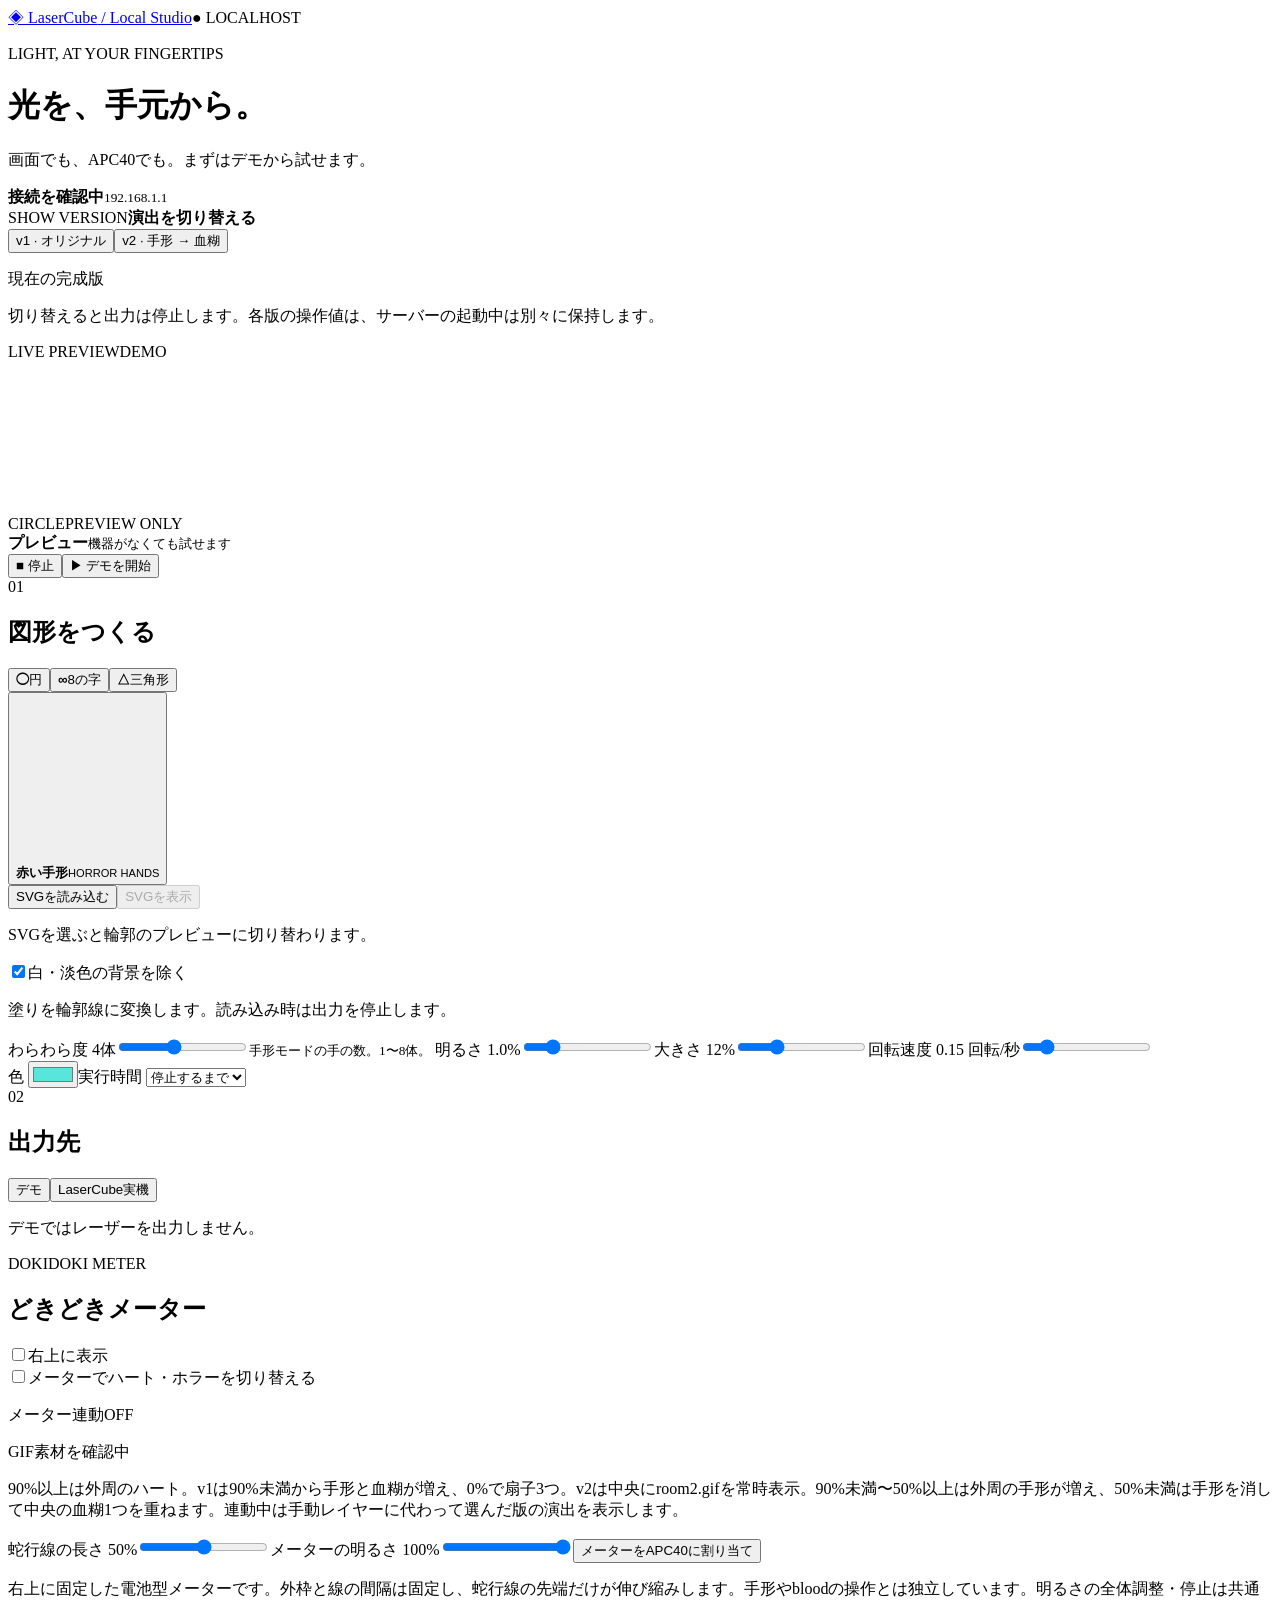
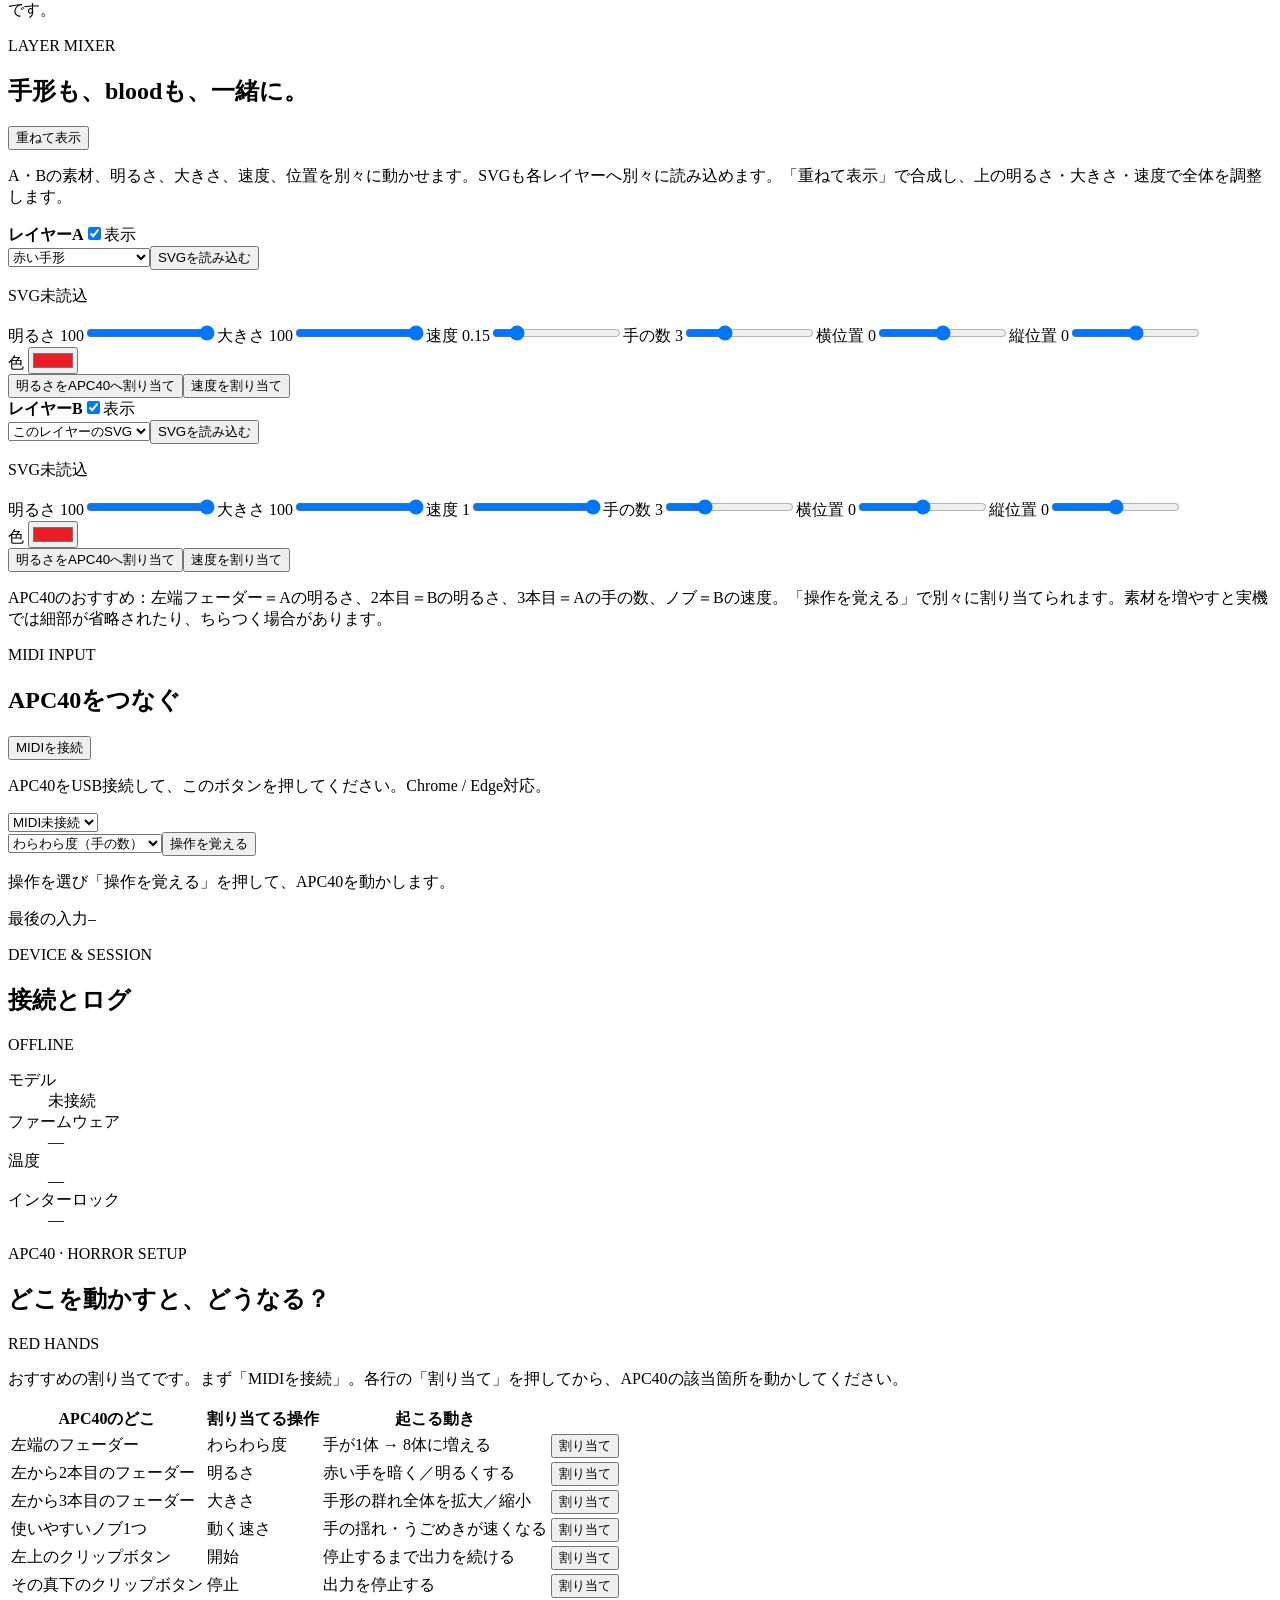
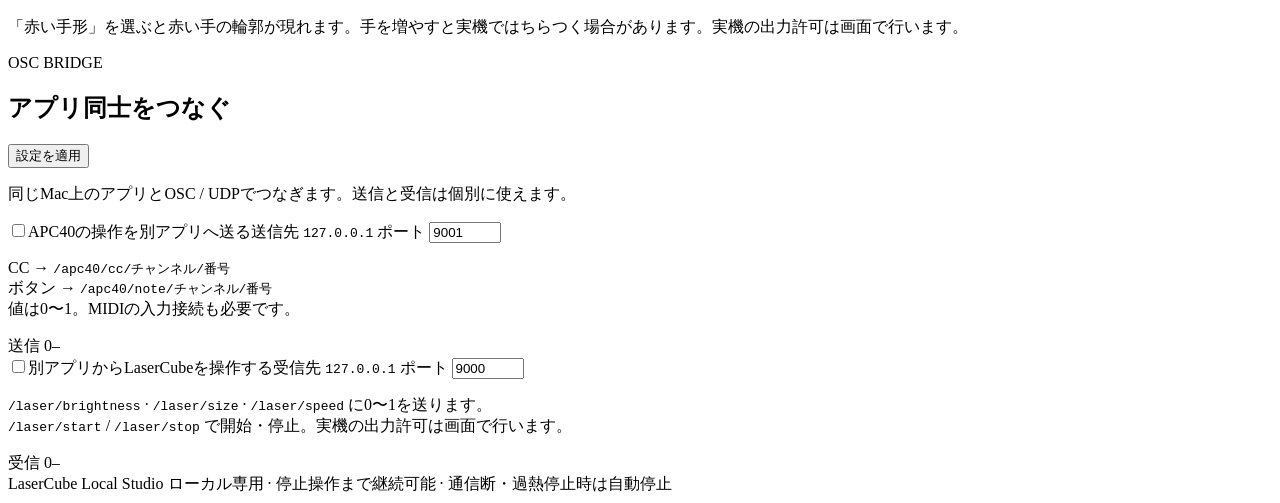
==== commit 3b961b28: "Keep animated room2 centered throughout the v2 show" ====
--- a/static/index.html
+++ b/static/index.html
@@ -16,7 +16,7 @@
 <label class="range-label">わらわら度 <output id="density-value">4体</output><input id="density" type="range" min="1" max="8" step="1" value="4"><small class="hint">手形モードの手の数。1〜8体。</small></label>
 <label class="range-label"><span id="brightness-caption">明るさ</span> <output id="brightness-value">1.0%</output><input id="brightness" type="range" min="0" max="5" step="0.1" value="1"></label><label class="range-label"><span id="scale-caption">大きさ</span> <output id="scale-value">12%</output><input id="scale" type="range" min="5" max="30" step="1" value="12"></label><label class="range-label"><span id="speed-caption">回転速度</span> <output id="speed-value">0.15 回転/秒</output><input id="speed" type="range" min="0" max="1" step="0.01" value="0.15"></label><div class="inline-fields"><label>色 <input id="colour" type="color" value="#57e5dc"></label><label>実行時間 <select id="duration"><option value="0" selected>停止するまで</option><option value="5">5秒</option><option value="15">15秒</option><option value="30">30秒</option></select></label></div><div class="mode-block"><div class="section-heading"><span>02</span><h2>出力先</h2></div><div class="mode-select"><button id="demo-mode" class="selected">デモ</button><button id="real-mode">LaserCube実機</button></div><p id="mode-description" class="hint">デモではレーザーを出力しません。</p><div id="arm-panel" hidden><label class="check"><input id="safety" type="checkbox">投影先と緊急停止手段を確認しました</label><p class="hint">低出力でも目に危険です。他のレーザー操作アプリを終了して使用してください。</p><button id="arm" class="outline full">実機への出力操作を許可</button></div></div></aside>
     </div>
-    <section class="card meter-controls"><div class="card-heading"><div><p class="eyebrow">DOKIDOKI METER</p><h2>どきどきメーター</h2></div><label class="check"><input id="gauge-enabled" type="checkbox">右上に表示</label></div><label class="check"><input id="gauge-reactive" type="checkbox">メーターでハート・ホラーを切り替える</label><p id="horror-status" class="hint" aria-live="polite">メーター連動OFF</p><p id="effect-file-info" class="hint">GIF素材を確認中</p><p class="hint">90%以上は外周のハート。v1は90%未満から手形と血糊が増え、0%で扇子3つ。v2は90%未満〜50%以上が手形だけ、50%未満は中央の血糊1つだけです。連動中は手動レイヤーに代わって選んだ版の演出を表示します。</p><div class="meter-sliders"><label class="range-label">蛇行線の長さ <output id="gauge-value-label">50%</output><input id="gauge-value" type="range" min="0" max="100" step="1" value="50"></label><label class="range-label">メーターの明るさ <output id="gauge-brightness-label">100%</output><input id="gauge-brightness" type="range" min="0" max="100" step="1" value="100"></label><button class="outline" data-learn="gauge_value">メーターをAPC40に割り当て</button></div><p class="hint">右上に固定した電池型メーターです。外枠と線の間隔は固定し、蛇行線の先端だけが伸び縮みします。手形やbloodの操作とは独立しています。明るさの全体調整・停止は共通です。</p></section>
+    <section class="card meter-controls"><div class="card-heading"><div><p class="eyebrow">DOKIDOKI METER</p><h2>どきどきメーター</h2></div><label class="check"><input id="gauge-enabled" type="checkbox">右上に表示</label></div><label class="check"><input id="gauge-reactive" type="checkbox">メーターでハート・ホラーを切り替える</label><p id="horror-status" class="hint" aria-live="polite">メーター連動OFF</p><p id="effect-file-info" class="hint">GIF素材を確認中</p><p class="hint">90%以上は外周のハート。v1は90%未満から手形と血糊が増え、0%で扇子3つ。v2は中央にroom2.gifを常時表示。90%未満〜50%以上は外周の手形が増え、50%未満は手形を消して中央の血糊1つを重ねます。連動中は手動レイヤーに代わって選んだ版の演出を表示します。</p><div class="meter-sliders"><label class="range-label">蛇行線の長さ <output id="gauge-value-label">50%</output><input id="gauge-value" type="range" min="0" max="100" step="1" value="50"></label><label class="range-label">メーターの明るさ <output id="gauge-brightness-label">100%</output><input id="gauge-brightness" type="range" min="0" max="100" step="1" value="100"></label><button class="outline" data-learn="gauge_value">メーターをAPC40に割り当て</button></div><p class="hint">右上に固定した電池型メーターです。外枠と線の間隔は固定し、蛇行線の先端だけが伸び縮みします。手形やbloodの操作とは独立しています。明るさの全体調整・停止は共通です。</p></section>
     <section class="card layer-mixer"><div class="card-heading"><div><p class="eyebrow">LAYER MIXER</p><h2>手形も、bloodも、一緒に。</h2></div><button id="layers-preset" class="outline" data-shape="layers">重ねて表示</button></div><p class="hint">A・Bの素材、明るさ、大きさ、速度、位置を別々に動かせます。SVGも各レイヤーへ別々に読み込めます。「重ねて表示」で合成し、上の明るさ・大きさ・速度で全体を調整します。</p><div class="layer-grid"><article class="layer-card"><div class="layer-title"><strong>レイヤーA</strong><label class="check"><input type="checkbox" data-layer="0" data-field="enabled" checked>表示</label></div><div class="layer-source"><select data-layer="0" data-field="shape" aria-label="レイヤーAの素材"><option value="hands" selected>赤い手形</option><option value="svg">このレイヤーのSVG</option><option value="circle">円</option><option value="eight">8の字</option><option value="triangle">三角形</option></select><button class="outline" id="layer-0-load">SVGを読み込む</button><input type="file" accept=".svg,image/svg+xml" id="layer-0-file" hidden></div><p id="layer-0-file-info" class="hint" aria-live="polite">SVG未読込</p><div class="layer-fields"><label class="range-label">明るさ <output id="layer-0-brightness-value">100</output><input type="range" data-layer="0" data-field="brightness" aria-label="レイヤーAの明るさ" min="0" max="100" step="1" value="100"></label><label class="range-label">大きさ <output id="layer-0-scale-value">100</output><input type="range" data-layer="0" data-field="scale" aria-label="レイヤーAの大きさ" min="10" max="100" step="1" value="100"></label><label class="range-label">速度 <output id="layer-0-speed-value">0.15</output><input type="range" data-layer="0" data-field="speed" aria-label="レイヤーAの速度" min="0" max="1" step="0.01" value="0.15"></label><label class="range-label">手の数 <output id="layer-0-density-value">3</output><input type="range" data-layer="0" data-field="density" aria-label="レイヤーAの手の数" min="1" max="8" step="1" value="3"></label><label class="range-label">横位置 <output id="layer-0-x-value">0</output><input type="range" data-layer="0" data-field="x" aria-label="レイヤーAの横位置" min="-100" max="100" step="1" value="0"></label><label class="range-label">縦位置 <output id="layer-0-y-value">0</output><input type="range" data-layer="0" data-field="y" aria-label="レイヤーAの縦位置" min="-100" max="100" step="1" value="0"></label></div><label class="layer-colour">色 <input type="color" data-layer="0" data-field="colour" value="#ed1c24"></label><div class="layer-learn"><button class="outline" data-learn="layer0_brightness">明るさをAPC40へ割り当て</button><button class="outline" data-learn="layer0_speed">速度を割り当て</button></div></article><article class="layer-card"><div class="layer-title"><strong>レイヤーB</strong><label class="check"><input type="checkbox" data-layer="1" data-field="enabled" checked>表示</label></div><div class="layer-source"><select data-layer="1" data-field="shape" aria-label="レイヤーBの素材"><option value="hands">赤い手形</option><option value="svg" selected>このレイヤーのSVG</option><option value="circle">円</option><option value="eight">8の字</option><option value="triangle">三角形</option></select><button class="outline" id="layer-1-load">SVGを読み込む</button><input type="file" accept=".svg,image/svg+xml" id="layer-1-file" hidden></div><p id="layer-1-file-info" class="hint" aria-live="polite">SVG未読込</p><div class="layer-fields"><label class="range-label">明るさ <output id="layer-1-brightness-value">100</output><input type="range" data-layer="1" data-field="brightness" aria-label="レイヤーBの明るさ" min="0" max="100" step="1" value="100"></label><label class="range-label">大きさ <output id="layer-1-scale-value">100</output><input type="range" data-layer="1" data-field="scale" aria-label="レイヤーBの大きさ" min="10" max="100" step="1" value="100"></label><label class="range-label">速度 <output id="layer-1-speed-value">1</output><input type="range" data-layer="1" data-field="speed" aria-label="レイヤーBの速度" min="0" max="1" step="0.01" value="1"></label><label class="range-label">手の数 <output id="layer-1-density-value">3</output><input type="range" data-layer="1" data-field="density" aria-label="レイヤーBの手の数" min="1" max="8" step="1" value="3"></label><label class="range-label">横位置 <output id="layer-1-x-value">0</output><input type="range" data-layer="1" data-field="x" aria-label="レイヤーBの横位置" min="-100" max="100" step="1" value="0"></label><label class="range-label">縦位置 <output id="layer-1-y-value">0</output><input type="range" data-layer="1" data-field="y" aria-label="レイヤーBの縦位置" min="-100" max="100" step="1" value="0"></label></div><label class="layer-colour">色 <input type="color" data-layer="1" data-field="colour" value="#ed1c24"></label><div class="layer-learn"><button class="outline" data-learn="layer1_brightness">明るさをAPC40へ割り当て</button><button class="outline" data-learn="layer1_speed">速度を割り当て</button></div></article></div><p class="hint">APC40のおすすめ：左端フェーダー＝Aの明るさ、2本目＝Bの明るさ、3本目＝Aの手の数、ノブ＝Bの速度。「操作を覚える」で別々に割り当てられます。素材を増やすと実機では細部が省略されたり、ちらつく場合があります。</p></section>
     <div class="bottom-grid"><section class="card"><div class="card-heading"><div><p class="eyebrow">MIDI INPUT</p><h2>APC40をつなぐ</h2></div><button id="midi-connect" class="outline">MIDIを接続</button></div><p id="midi-status" class="hint">APC40をUSB接続して、このボタンを押してください。Chrome / Edge対応。</p><select id="midi-device" aria-label="MIDI入力機器"><option>MIDI未接続</option></select><div class="learn-row"><select id="learn-action" aria-label="割り当てる操作"><option value="density">わらわら度（手の数）</option><option value="brightness">明るさ</option><option value="scale">大きさ</option><option value="speed">回転速度</option><option value="next">図形を切り替える</option><option value="start">開始</option><option value="stop">停止</option><optgroup label="どきどきメーター"><option value="gauge_value">蛇行線の長さ</option><option value="gauge_brightness">メーターの明るさ</option><option value="gauge_enabled">メーターの表示切替</option></optgroup><optgroup label="レイヤーA"><option value="layer0_brightness">A：明るさ</option><option value="layer0_scale">A：大きさ</option><option value="layer0_speed">A：速度</option><option value="layer0_density">A：手の数</option><option value="layer0_x">A：横位置</option><option value="layer0_y">A：縦位置</option><option value="layer0_enabled">A：表示切替</option></optgroup><optgroup label="レイヤーB"><option value="layer1_brightness">B：明るさ</option><option value="layer1_scale">B：大きさ</option><option value="layer1_speed">B：速度</option><option value="layer1_density">B：手の数</option><option value="layer1_x">B：横位置</option><option value="layer1_y">B：縦位置</option><option value="layer1_enabled">B：表示切替</option></optgroup></select><button id="learn" class="outline">操作を覚える</button></div><p id="learn-help" class="hint">操作を選び「操作を覚える」を押して、APC40を動かします。</p><div id="bindings" class="bindings"></div><div class="midi-last"><span>最後の入力</span><code id="midi-last">—</code></div></section><section class="card"><div class="card-heading"><div><p class="eyebrow">DEVICE & SESSION</p><h2>接続とログ</h2></div><span id="device-pill" class="pill light">OFFLINE</span></div><dl class="device-data"><div><dt>モデル</dt><dd id="device-model">未接続</dd></div><div><dt>ファームウェア</dt><dd id="device-fw">—</dd></div><div><dt>温度</dt><dd id="device-temp">—</dd></div><div><dt>インターロック</dt><dd id="device-lock">—</dd></div></dl><div id="events" class="events" aria-live="polite"></div></section></div>
     <section class="card horror-guide">
